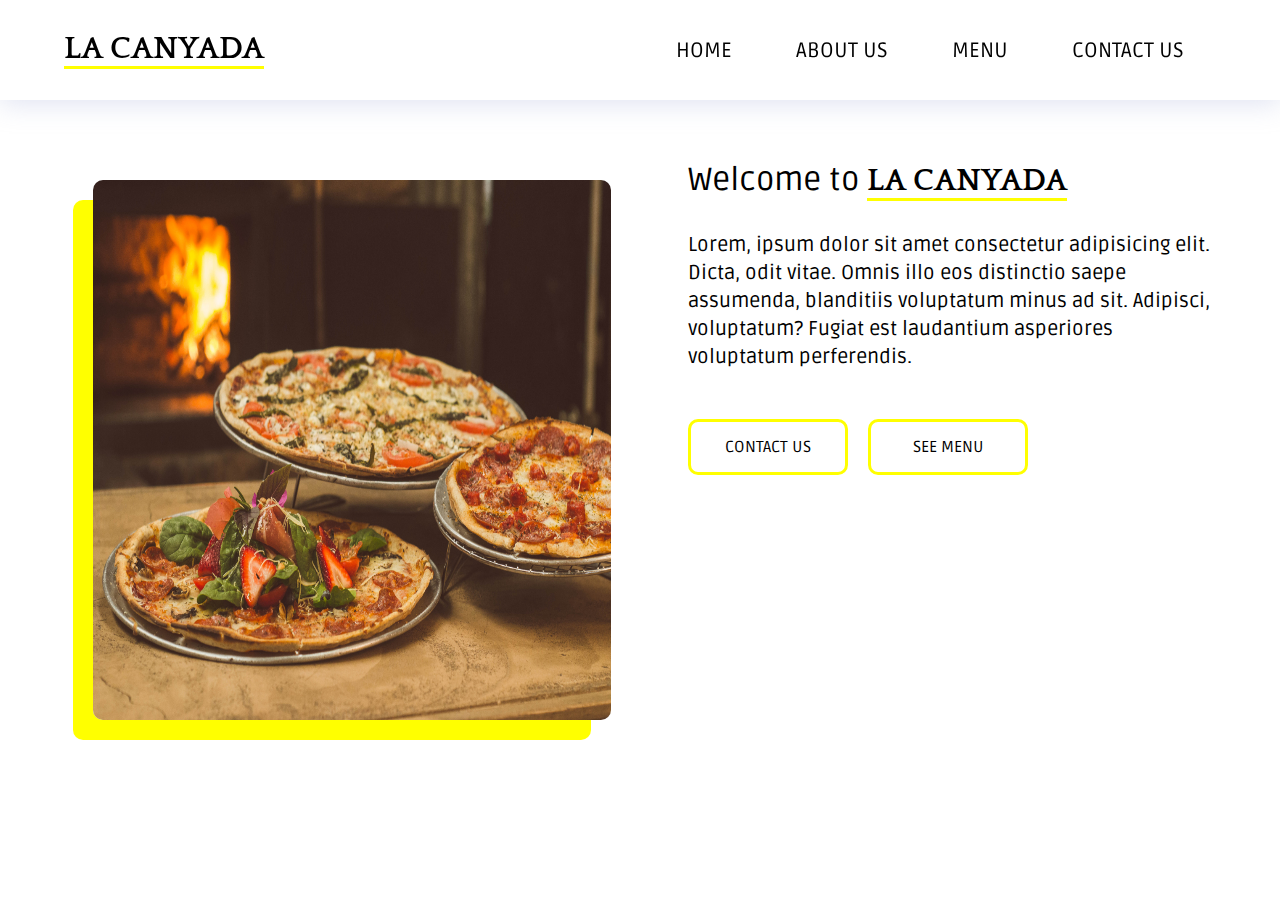
==== index.html @ b68f6588 "upload files" ====
<!DOCTYPE html>
<html lang="en">
<head>
    <meta charset="UTF-8">
    <meta http-equiv="X-UA-Compatible" content="IE=edge">
    <meta name="viewport" content="width=device-width, initial-scale=1.0">
    <title>First Page</title>
    <!-- fonts -->
    <!-- quattrocento -->
    <link rel="preconnect" href="https://fonts.googleapis.com">
    <link rel="preconnect" href="https://fonts.gstatic.com" crossorigin>
    <link href="https://fonts.googleapis.com/css2?family=Quattrocento:wght@400;700&display=swap" rel="stylesheet">
    <!-- ruda -->
    <link rel="preconnect" href="https://fonts.googleapis.com">
    <link rel="preconnect" href="https://fonts.gstatic.com" crossorigin>
    <link href="https://fonts.googleapis.com/css2?family=Ruda:wght@400;500;600;700&display=swap" rel="stylesheet">
    <style>
        * {
            padding: 0;
            margin: 0;
            box-sizing: border-box;
        }
        :root {
            --m-font: 'Quattrocento', serif;
            --s-font: 'Ruda', sans-serif;
        }
        body {
            overflow-x: hidden;
        }
        .container {
            height: 100%;
            width: 90%;
            margin: auto;
        }
        .header {
            position: fixed;
            height: 100px;
            width: 100%;
            box-shadow: 0px 4px 25px 0px rgb(173 181 222 / 38%);
            background-color: #fff;
            z-index: 2;
        }
        .header .header-wrapper {
            display: flex;
            align-items: center;
            justify-content: space-between;
            height: 100%;
        }
        .header .header-wrapper .logo {
            display: flex;
            align-items: center;
            height: 100%;
            text-transform: uppercase;
            cursor: pointer;
        }
        .header .header-wrapper .logo h1 {
            border-bottom: 3px solid #ff0;
            font-family: var(--m-font);
        }
        .header .header-wrapper .burger-menu {
            display: none;
            flex-direction: column;
            align-items: center;
            justify-content: center;
            gap: 5px;
            height: 30px;
            width: 30px;
            cursor: pointer;
        }
        .header .header-wrapper nav {
            font-family: 'Segoe UI', Tahoma, Geneva, Verdana, sans-serif;
            transition: .3s;
        }
        .header .header-wrapper nav.nav h2 {
            display: none;
        }
        .header .header-wrapper nav.nav .links {
            display: flex;
            align-items: center;
            list-style: none;
        }
        .header .header-wrapper nav.nav .links li {
            padding: 0 1rem;
            margin: 0 1rem;
            font-size: 1.3rem;
        }
        .header .header-wrapper nav.nav .links li a {
            color: #000;
            font-family: var(--s-font);
            text-decoration: none;
            text-transform: uppercase;
        }
        @media (max-width: 768px) {
            .header .header-wrapper .burger-menu {
                display: flex;
            }
            .header .header-wrapper .burger-menu div {
                height: 5px;
                width: 100%;
                background-color: #000;
                transition: .3s;
            }
            .header .header-wrapper .burger-menu.active div:first-of-type {
                transform: rotate(45deg) translateY(15px);
            }
            .header .header-wrapper .burger-menu.active div:nth-of-type(2) {
                opacity: 0;
            }
            .header .header-wrapper .burger-menu.active div:last-of-type {
                transform: rotate(-45deg) translateY(-15px);
            }
            .header .header-wrapper nav {
                position: absolute;
                top: 6.3em;
                left: 0;
                height: 84vh;
                width: 100%;
                background-color: #000;
                text-align: center;
                font-family: 'Segoe UI', Tahoma, Geneva, Verdana, sans-serif;
                transform: translateX(100%);
                transition: .3s;
            }
            .header .header-wrapper nav.nav.active {
                transform: translateX(0);
            }
            .header .header-wrapper nav.nav h2 {
                padding: 1rem 2rem;
                color: #fff;
                font-size: 3rem;
                font-weight: 500;
                text-transform: uppercase;
            }
            .header .header-wrapper nav.nav .links {
                display: block;
                padding: 2rem 0;
                list-style: none;
            }
            .header .header-wrapper nav.nav .links li {
                padding: 1rem 2rem;
                margin: 1rem 0;
                font-size: 1.5rem;
            }
            .header .header-wrapper nav.nav .links li a {
                color: #fff;
                text-decoration: none;
                text-transform: uppercase;
            }
        }
        /* end header */
        /* start content */
        .content {height: 100vh;}
        .content .content-wrapper {
            display: flex;
            height: 100%;
        }
        .content .content-wrapper .img-section {
            display: flex;
            align-items: center;
            justify-content: center;
            width: 50%;
            height: 100%;
            animation: slideleft .5s ease-in;
        }
        .content .content-wrapper .img-section .img {
            height: 60%;
            width: 90%;
            border-radius: 10px;
            box-shadow: -20px 20px #ff0;
        }
        .content .content-wrapper .img-section .img img {
            width: 100%;
            height: 100%;
            border-radius: 10px;
        }
        .content .content-wrapper .text-section {
            width: 50%;
            height: 100%;
            padding: 10rem 0 0 3rem;
            animation: slideright .5s ease-in;
        }
        .content .content-wrapper .text-section h1 {
            font-family: var(--s-font);
            font-weight: 400;
        }
        .content .content-wrapper .text-section h1 span {
            font-family: var(--m-font);
            font-weight: 700;
            text-transform: uppercase;
            border-bottom: 3px solid #ff0;
        }
        .content .content-wrapper .text-section .desc {
            margin: 2rem 0;
            font-size: 1.25rem;
            font-family: var(--s-font);
            line-height: 1.75rem;
        }
        .content .content-wrapper .text-section .buttons{
            margin-top: 3rem;
        }
        .content .content-wrapper .text-section .buttons button {
            height: 3.5rem;
            width: 10rem;
            margin-right: 1rem;
            margin-bottom: 1rem;
            border: 3px solid #ff0;
            border-radius: 10px;
            font-size: 1rem;
            font-family: var(--s-font);
            text-transform: uppercase;
            background-color: transparent;
            transition: .3s;
            cursor: pointer;
        }
        .content .content-wrapper .text-section .buttons button:hover {
            transform: translate(-4px, -4px);
            box-shadow: 4px 4px #ff0;
        }
        .content .content-wrapper .text-section .buttons button:focus {
            background-color: #ff0;
            color: #000;
        }
        @media (max-width: 768px) {
            .content {height: 80vh;}
            .content .content-wrapper {
                display: flex;
                flex-direction: column;
            }
            .content .content-wrapper .img-section {
                display: flex;
                align-items: center;
                justify-content: center;
                margin: 10rem 0 0;
                width: 100%;
                height: 100%;
            }
            .content .content-wrapper .img-section .img {
                height: 100%;
                width: 100%;
                border-radius: 10px;
                box-shadow: 0px 20px #ff0;
            }
            .content .content-wrapper .text-section {
                width: 100%;
                height: 100%;
                padding: 5rem 0;
            }
            .content .content-wrapper .text-section h1 {
                text-align: center;
            }
            .content .content-wrapper .text-section .desc {
                text-align: center;
            }
            .content .content-wrapper .text-section .buttons{
                text-align: center;
                margin-top: 3rem;
            }
            .content .content-wrapper .text-section .buttons button:hover,
            .content .content-wrapper .text-section .buttons button:focus {
                background-color: #ff0 !important;
                color: #000 !important;
            }
        }

        /* animations */
        @keyframes slideleft {
            0%{
                opacity: 0;
                transform: translateX(-10rem);
            }
            100%{
                opacity: 1;
                transform: translateX(0rem);
            }
        }
        @keyframes slideright {
            0%{
                opacity: 0;
                transform: translateX(10rem);
            }
            100%{
                opacity: 1;
                transform: translateX(0rem);
            }
        }
    </style>
</head>
<body>
    <header class="header">
        <div class="container">
            <div class="header-wrapper">
                <div class="logo">
                    <h1>la canyada</h1>
                </div>
                <div class="burger-menu">
                    <div></div>
                    <div></div>
                    <div></div>
                </div>
                <nav class="nav">
                    <h2>Pages Links</h2>
                    <ul class="links">
                        <li><a href="#">home</a></li>
                        <li><a href="#">about us</a></li>
                        <li><a href="#">menu</a></li>
                        <li><a href="#">contact us</a></li>
                    </ul>
                </nav>
            </div>
        </div>
    </header>
    <!-- body content -->
    <div class="content">
        <div class="container">
            <div class="content-wrapper">
                <div class="img-section">
                    <div class="img">
                        <img src="pexels-narda.jpg" alt="pizza">
                    </div>
                </div>
                <div class="text-section">
                    <h1 class="main-title">Welcome to <span>la canyada</span></h1>
                    <p class="desc">
                        Lorem, ipsum dolor sit amet consectetur adipisicing elit. Dicta, odit vitae. Omnis illo eos distinctio saepe assumenda, blanditiis voluptatum minus ad sit. Adipisci, voluptatum? Fugiat est laudantium asperiores voluptatum perferendis.
                    </p>
                    <div class="buttons">
                        <button class="menu">Contact Us</button>
                        <button class="menu">See Menu</button>
                    </div>
                </div>
            </div>
        </div>
    </div>
    <script>
        const burgerButton = document.querySelector(".burger-menu");
        const navMenu = document.querySelector(".nav");
        const menuActive = () => {
            burgerButton.classList.toggle('active');
            navMenu.classList.toggle('active');
        }
        burgerButton.addEventListener('click', menuActive);
    </script>
</body>
</html>
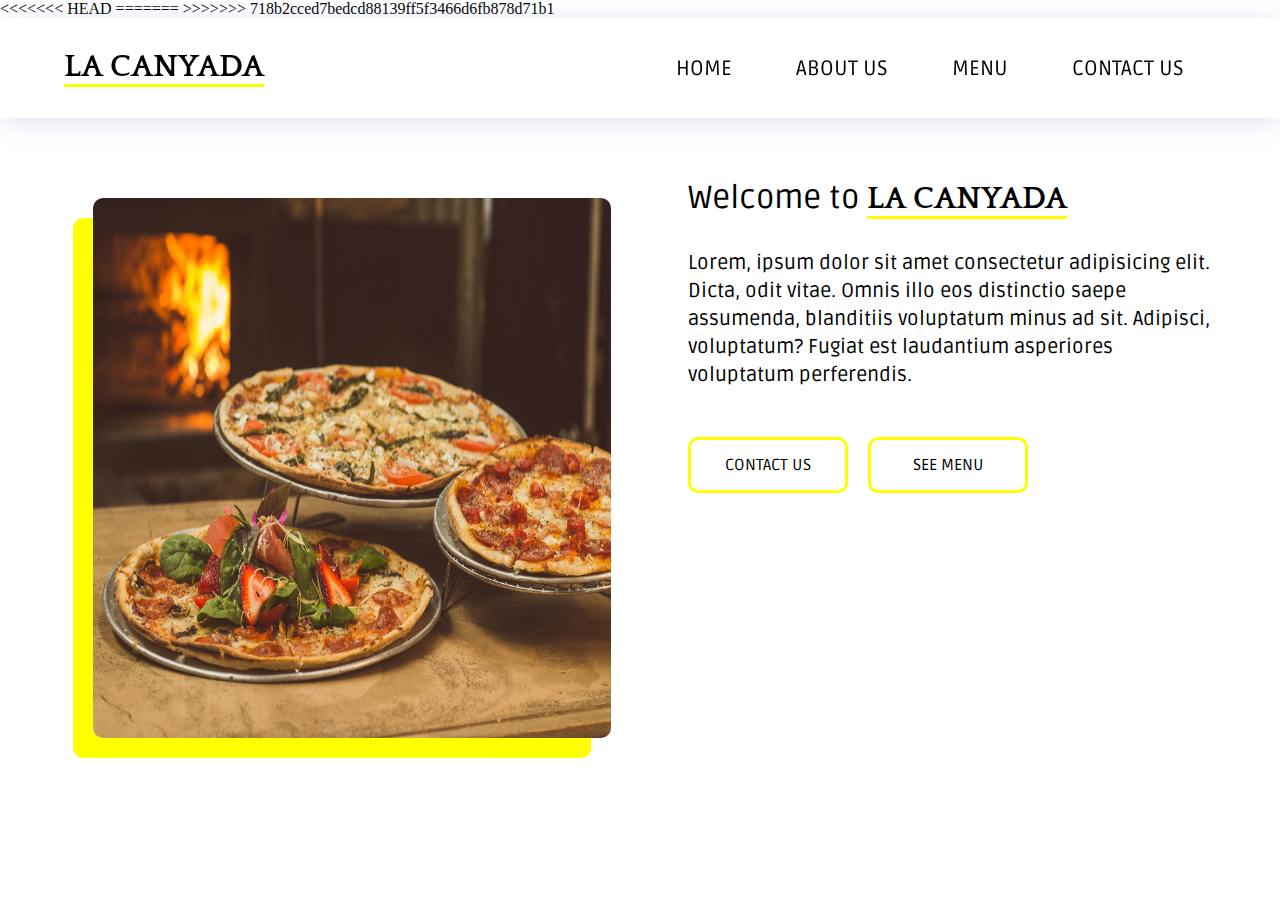
==== commit 8cbb5537: "changes" ====
--- a/index.html
+++ b/index.html
@@ -4,7 +4,11 @@
     <meta charset="UTF-8">
     <meta http-equiv="X-UA-Compatible" content="IE=edge">
     <meta name="viewport" content="width=device-width, initial-scale=1.0">
-    <title>First Page</title>
+<<<<<<< HEAD
+    <title>LA CANYADA : Pizza Restaurant</title>
+=======
+    <title>LA CANYADA Pizza Restaurant</title>
+>>>>>>> 718b2cced7bedcd88139ff5f3466d6fb878d71b1
     <!-- fonts -->
     <!-- quattrocento -->
     <link rel="preconnect" href="https://fonts.googleapis.com">
@@ -14,276 +18,8 @@
     <link rel="preconnect" href="https://fonts.googleapis.com">
     <link rel="preconnect" href="https://fonts.gstatic.com" crossorigin>
     <link href="https://fonts.googleapis.com/css2?family=Ruda:wght@400;500;600;700&display=swap" rel="stylesheet">
-    <style>
-        * {
-            padding: 0;
-            margin: 0;
-            box-sizing: border-box;
-        }
-        :root {
-            --m-font: 'Quattrocento', serif;
-            --s-font: 'Ruda', sans-serif;
-        }
-        body {
-            overflow-x: hidden;
-        }
-        .container {
-            height: 100%;
-            width: 90%;
-            margin: auto;
-        }
-        .header {
-            position: fixed;
-            height: 100px;
-            width: 100%;
-            box-shadow: 0px 4px 25px 0px rgb(173 181 222 / 38%);
-            background-color: #fff;
-            z-index: 2;
-        }
-        .header .header-wrapper {
-            display: flex;
-            align-items: center;
-            justify-content: space-between;
-            height: 100%;
-        }
-        .header .header-wrapper .logo {
-            display: flex;
-            align-items: center;
-            height: 100%;
-            text-transform: uppercase;
-            cursor: pointer;
-        }
-        .header .header-wrapper .logo h1 {
-            border-bottom: 3px solid #ff0;
-            font-family: var(--m-font);
-        }
-        .header .header-wrapper .burger-menu {
-            display: none;
-            flex-direction: column;
-            align-items: center;
-            justify-content: center;
-            gap: 5px;
-            height: 30px;
-            width: 30px;
-            cursor: pointer;
-        }
-        .header .header-wrapper nav {
-            font-family: 'Segoe UI', Tahoma, Geneva, Verdana, sans-serif;
-            transition: .3s;
-        }
-        .header .header-wrapper nav.nav h2 {
-            display: none;
-        }
-        .header .header-wrapper nav.nav .links {
-            display: flex;
-            align-items: center;
-            list-style: none;
-        }
-        .header .header-wrapper nav.nav .links li {
-            padding: 0 1rem;
-            margin: 0 1rem;
-            font-size: 1.3rem;
-        }
-        .header .header-wrapper nav.nav .links li a {
-            color: #000;
-            font-family: var(--s-font);
-            text-decoration: none;
-            text-transform: uppercase;
-        }
-        @media (max-width: 768px) {
-            .header .header-wrapper .burger-menu {
-                display: flex;
-            }
-            .header .header-wrapper .burger-menu div {
-                height: 5px;
-                width: 100%;
-                background-color: #000;
-                transition: .3s;
-            }
-            .header .header-wrapper .burger-menu.active div:first-of-type {
-                transform: rotate(45deg) translateY(15px);
-            }
-            .header .header-wrapper .burger-menu.active div:nth-of-type(2) {
-                opacity: 0;
-            }
-            .header .header-wrapper .burger-menu.active div:last-of-type {
-                transform: rotate(-45deg) translateY(-15px);
-            }
-            .header .header-wrapper nav {
-                position: absolute;
-                top: 6.3em;
-                left: 0;
-                height: 84vh;
-                width: 100%;
-                background-color: #000;
-                text-align: center;
-                font-family: 'Segoe UI', Tahoma, Geneva, Verdana, sans-serif;
-                transform: translateX(100%);
-                transition: .3s;
-            }
-            .header .header-wrapper nav.nav.active {
-                transform: translateX(0);
-            }
-            .header .header-wrapper nav.nav h2 {
-                padding: 1rem 2rem;
-                color: #fff;
-                font-size: 3rem;
-                font-weight: 500;
-                text-transform: uppercase;
-            }
-            .header .header-wrapper nav.nav .links {
-                display: block;
-                padding: 2rem 0;
-                list-style: none;
-            }
-            .header .header-wrapper nav.nav .links li {
-                padding: 1rem 2rem;
-                margin: 1rem 0;
-                font-size: 1.5rem;
-            }
-            .header .header-wrapper nav.nav .links li a {
-                color: #fff;
-                text-decoration: none;
-                text-transform: uppercase;
-            }
-        }
-        /* end header */
-        /* start content */
-        .content {height: 100vh;}
-        .content .content-wrapper {
-            display: flex;
-            height: 100%;
-        }
-        .content .content-wrapper .img-section {
-            display: flex;
-            align-items: center;
-            justify-content: center;
-            width: 50%;
-            height: 100%;
-            animation: slideleft .5s ease-in;
-        }
-        .content .content-wrapper .img-section .img {
-            height: 60%;
-            width: 90%;
-            border-radius: 10px;
-            box-shadow: -20px 20px #ff0;
-        }
-        .content .content-wrapper .img-section .img img {
-            width: 100%;
-            height: 100%;
-            border-radius: 10px;
-        }
-        .content .content-wrapper .text-section {
-            width: 50%;
-            height: 100%;
-            padding: 10rem 0 0 3rem;
-            animation: slideright .5s ease-in;
-        }
-        .content .content-wrapper .text-section h1 {
-            font-family: var(--s-font);
-            font-weight: 400;
-        }
-        .content .content-wrapper .text-section h1 span {
-            font-family: var(--m-font);
-            font-weight: 700;
-            text-transform: uppercase;
-            border-bottom: 3px solid #ff0;
-        }
-        .content .content-wrapper .text-section .desc {
-            margin: 2rem 0;
-            font-size: 1.25rem;
-            font-family: var(--s-font);
-            line-height: 1.75rem;
-        }
-        .content .content-wrapper .text-section .buttons{
-            margin-top: 3rem;
-        }
-        .content .content-wrapper .text-section .buttons button {
-            height: 3.5rem;
-            width: 10rem;
-            margin-right: 1rem;
-            margin-bottom: 1rem;
-            border: 3px solid #ff0;
-            border-radius: 10px;
-            font-size: 1rem;
-            font-family: var(--s-font);
-            text-transform: uppercase;
-            background-color: transparent;
-            transition: .3s;
-            cursor: pointer;
-        }
-        .content .content-wrapper .text-section .buttons button:hover {
-            transform: translate(-4px, -4px);
-            box-shadow: 4px 4px #ff0;
-        }
-        .content .content-wrapper .text-section .buttons button:focus {
-            background-color: #ff0;
-            color: #000;
-        }
-        @media (max-width: 768px) {
-            .content {height: 80vh;}
-            .content .content-wrapper {
-                display: flex;
-                flex-direction: column;
-            }
-            .content .content-wrapper .img-section {
-                display: flex;
-                align-items: center;
-                justify-content: center;
-                margin: 10rem 0 0;
-                width: 100%;
-                height: 100%;
-            }
-            .content .content-wrapper .img-section .img {
-                height: 100%;
-                width: 100%;
-                border-radius: 10px;
-                box-shadow: 0px 20px #ff0;
-            }
-            .content .content-wrapper .text-section {
-                width: 100%;
-                height: 100%;
-                padding: 5rem 0;
-            }
-            .content .content-wrapper .text-section h1 {
-                text-align: center;
-            }
-            .content .content-wrapper .text-section .desc {
-                text-align: center;
-            }
-            .content .content-wrapper .text-section .buttons{
-                text-align: center;
-                margin-top: 3rem;
-            }
-            .content .content-wrapper .text-section .buttons button:hover,
-            .content .content-wrapper .text-section .buttons button:focus {
-                background-color: #ff0 !important;
-                color: #000 !important;
-            }
-        }
-
-        /* animations */
-        @keyframes slideleft {
-            0%{
-                opacity: 0;
-                transform: translateX(-10rem);
-            }
-            100%{
-                opacity: 1;
-                transform: translateX(0rem);
-            }
-        }
-        @keyframes slideright {
-            0%{
-                opacity: 0;
-                transform: translateX(10rem);
-            }
-            100%{
-                opacity: 1;
-                transform: translateX(0rem);
-            }
-        }
-    </style>
+    <!-- css -->
+    <link rel="stylesheet" href="style.css">
 </head>
 <body>
     <header class="header">
@@ -300,10 +36,10 @@
                 <nav class="nav">
                     <h2>Pages Links</h2>
                     <ul class="links">
-                        <li><a href="#">home</a></li>
-                        <li><a href="#">about us</a></li>
-                        <li><a href="#">menu</a></li>
-                        <li><a href="#">contact us</a></li>
+                        <li><a href="index.html">home</a></li>
+                        <li><a href="about.html">about us</a></li>
+                        <li><a href="menu.html">menu</a></li>
+                        <li><a href="contact.html">contact us</a></li>
                     </ul>
                 </nav>
             </div>
@@ -341,4 +77,4 @@
         burgerButton.addEventListener('click', menuActive);
     </script>
 </body>
-</html>+</html>
--- a/style.css
+++ b/style.css
@@ -0,0 +1,327 @@
+* {
+    padding: 0;
+    margin: 0;
+    box-sizing: border-box;
+}
+:root {
+    --m-font: 'Quattrocento', serif;
+    --s-font: 'Ruda', sans-serif;
+}
+body {
+    overflow-x: hidden;
+}
+.container {
+    height: 100%;
+    width: 90%;
+    margin: auto;
+}
+.header {
+    position: fixed;
+    height: 100px;
+    width: 100%;
+    box-shadow: 0px 4px 25px 0px rgb(173 181 222 / 38%);
+    background-color: #fff;
+    z-index: 2;
+}
+.header .header-wrapper {
+    display: flex;
+    align-items: center;
+    justify-content: space-between;
+    height: 100%;
+}
+.header .header-wrapper .logo {
+    display: flex;
+    align-items: center;
+    height: 100%;
+    text-transform: uppercase;
+    cursor: pointer;
+}
+.header .header-wrapper .logo h1 {
+    border-bottom: 3px solid #ff0;
+    font-family: var(--m-font);
+}
+.header .header-wrapper .burger-menu {
+    display: none;
+    flex-direction: column;
+    align-items: center;
+    justify-content: center;
+    gap: 5px;
+    height: 30px;
+    width: 30px;
+    cursor: pointer;
+}
+.header .header-wrapper nav {
+    font-family: 'Segoe UI', Tahoma, Geneva, Verdana, sans-serif;
+    transition: .3s;
+}
+.header .header-wrapper nav.nav h2 {
+    display: none;
+}
+.header .header-wrapper nav.nav .links {
+    display: flex;
+    align-items: center;
+    list-style: none;
+}
+.header .header-wrapper nav.nav .links li {
+    padding: 0 1rem;
+    margin: 0 1rem;
+    font-size: 1.3rem;
+}
+.header .header-wrapper nav.nav .links li a {
+    color: #000;
+    font-family: var(--s-font);
+    text-decoration: none;
+    text-transform: uppercase;
+}
+@media (max-width: 768px) {
+    .header .header-wrapper .burger-menu {
+        display: flex;
+    }
+    .header .header-wrapper .burger-menu div {
+        height: 5px;
+        width: 100%;
+        background-color: #000;
+        transition: .3s;
+    }
+    .header .header-wrapper .burger-menu.active div:first-of-type {
+        transform: rotate(45deg) translateY(15px);
+    }
+    .header .header-wrapper .burger-menu.active div:nth-of-type(2) {
+        opacity: 0;
+    }
+    .header .header-wrapper .burger-menu.active div:last-of-type {
+        transform: rotate(-45deg) translateY(-15px);
+    }
+    .header .header-wrapper nav {
+        position: absolute;
+        top: 6.3em;
+        left: 0;
+        height: 84vh;
+        width: 100%;
+        background-color: #000;
+        text-align: center;
+        font-family: 'Segoe UI', Tahoma, Geneva, Verdana, sans-serif;
+        transform: translateX(100%);
+        transition: .3s;
+    }
+    .header .header-wrapper nav.nav.active {
+        transform: translateX(0);
+    }
+    .header .header-wrapper nav.nav h2 {
+        padding: 1rem 2rem;
+        color: #fff;
+        font-size: 3rem;
+        font-weight: 500;
+        text-transform: uppercase;
+    }
+    .header .header-wrapper nav.nav .links {
+        display: block;
+        padding: 2rem 0;
+        list-style: none;
+    }
+    .header .header-wrapper nav.nav .links li {
+        padding: 1rem 2rem;
+        margin: 1rem 0;
+        font-size: 1.5rem;
+    }
+    .header .header-wrapper nav.nav .links li a {
+        color: #fff;
+        text-decoration: none;
+        text-transform: uppercase;
+    }
+}
+/* end header */
+/* start content */
+.content {height: 100vh;}
+.content .content-wrapper {
+    display: flex;
+    height: 100%;
+}
+.content .content-wrapper .img-section {
+    display: flex;
+    align-items: center;
+    justify-content: center;
+    width: 50%;
+    height: 100%;
+    animation: slideleft .5s ease-in;
+}
+.content .content-wrapper .img-section .img {
+    height: 60%;
+    width: 90%;
+    border-radius: 10px;
+    box-shadow: -20px 20px #ff0;
+}
+.content .content-wrapper .img-section .img img {
+    width: 100%;
+    height: 100%;
+    border-radius: 10px;
+}
+.content .content-wrapper .text-section {
+    width: 50%;
+    height: 100%;
+    padding: 10rem 0 0 3rem;
+    animation: slideright .5s ease-in;
+}
+.content .content-wrapper .text-section h1 {
+    font-family: var(--s-font);
+    font-weight: 400;
+}
+.content .content-wrapper .text-section h1 span {
+    font-family: var(--m-font);
+    font-weight: 700;
+    text-transform: uppercase;
+    border-bottom: 3px solid #ff0;
+}
+.content .content-wrapper .text-section .desc {
+    margin: 2rem 0;
+    font-size: 1.25rem;
+    font-family: var(--s-font);
+    line-height: 1.75rem;
+}
+.content .content-wrapper .text-section .buttons{
+    margin-top: 3rem;
+}
+.content .content-wrapper .text-section .buttons button {
+    height: 3.5rem;
+    width: 10rem;
+    margin-right: 1rem;
+    margin-bottom: 1rem;
+    border: 3px solid #ff0;
+    border-radius: 10px;
+    font-size: 1rem;
+    font-family: var(--s-font);
+    text-transform: uppercase;
+    background-color: transparent;
+    transition: .3s;
+    cursor: pointer;
+}
+.content .content-wrapper .text-section .buttons button:hover {
+    transform: translate(-4px, -4px);
+    box-shadow: 4px 4px #ff0;
+}
+.content .content-wrapper .text-section .buttons button:focus {
+    background-color: #ff0;
+    color: #000;
+}
+@media (max-width: 768px) {
+    .content {height: 80vh;}
+    .content .content-wrapper {
+        display: flex;
+        flex-direction: column;
+    }
+    .content .content-wrapper .img-section {
+        display: flex;
+        align-items: center;
+        justify-content: center;
+        margin: 10rem 0 0;
+        width: 100%;
+        height: 100%;
+    }
+    .content .content-wrapper .img-section .img {
+        height: 100%;
+        width: 100%;
+        border-radius: 10px;
+        box-shadow: 0px 20px #ff0;
+    }
+    .content .content-wrapper .text-section {
+        width: 100%;
+        height: 100%;
+        padding: 5rem 0;
+    }
+    .content .content-wrapper .text-section h1 {
+        text-align: center;
+    }
+    .content .content-wrapper .text-section .desc {
+        text-align: center;
+    }
+    .content .content-wrapper .text-section .buttons{
+        text-align: center;
+        margin-top: 3rem;
+    }
+    .content .content-wrapper .text-section .buttons button:hover,
+    .content .content-wrapper .text-section .buttons button:focus {
+        background-color: #ff0 !important;
+        color: #000 !important;
+    }
+}
+
+/* ABOUT US */
+.content .content-wrapper .img-section .illustrate-svg {
+    filter: drop-shadow(-10px 10px #ff0);
+}
+/* menu */
+.content .illustrate {
+    display: flex;
+    justify-content: center;
+}
+.content .illustrate img {
+    margin: 3rem 0 0 0;
+    filter: drop-shadow(-10px 10px #ff0);
+}
+.content .menu-text {
+    text-align: center;
+}
+.content .menu-text h2 {
+    margin: 0 0 2rem 0;
+    font-size: 4rem;
+    font-weight: 600;
+    font-family: var(--m-font);
+    text-transform: uppercase;
+}
+.content .menu-text p {
+    font-size: 1.5rem;
+    font-weight: 400;
+    font-family: var(--s-font);
+}
+
+.content .menu-text .time {
+    display: flex;
+    align-items: center;
+    justify-content: center;
+    gap: 1rem;
+}
+.content .menu-text .time{
+    display: flex;
+    justify-content: center;
+}
+.content .menu-text .time .number {
+    display: flex;
+    align-items: center;
+    justify-content: center;
+    background-color: #ff0;
+    margin: 3rem 0 0.5rem 0;
+    height: 4rem;
+    width: 4rem;
+    border-radius: 5px;
+    color: #000;
+    font-size: 1.5rem;
+    font-weight: 600;
+    font-family: var(--s-font);
+}
+.content .menu-text .time {
+    text-transform: uppercase;
+    font-weight: 500;
+    font-family: var(--s-font);
+}
+
+/* animations */
+@keyframes slideleft {
+    0%{
+        opacity: 0;
+        transform: translateX(-10rem);
+    }
+    100%{
+        opacity: 1;
+        transform: translateX(0rem);
+    }
+}
+@keyframes slideright {
+    0%{
+        opacity: 0;
+        transform: translateX(10rem);
+    }
+    100%{
+        opacity: 1;
+        transform: translateX(0rem);
+    }
+}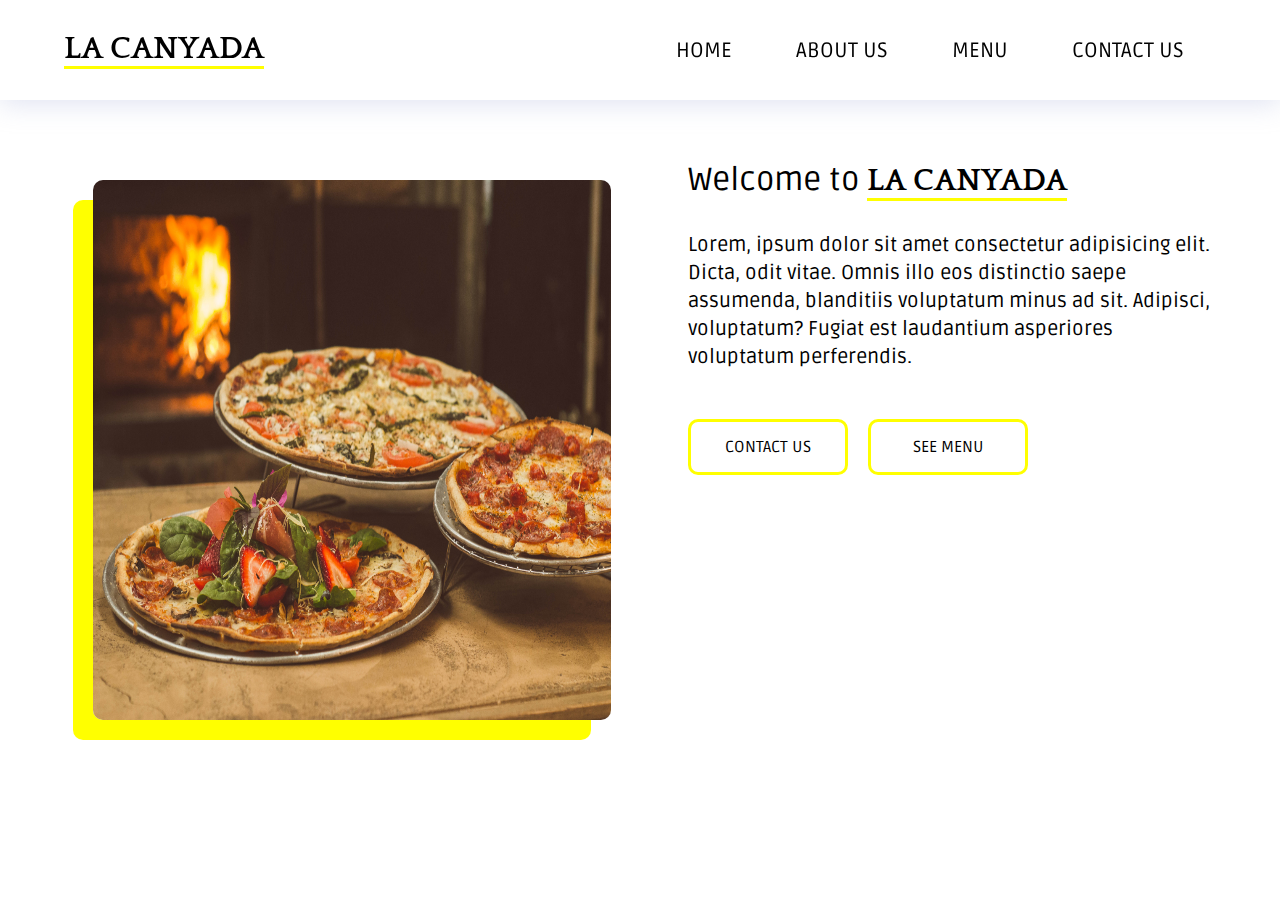
==== commit 3a49aee5: "changes" ====
--- a/index.html
+++ b/index.html
@@ -4,11 +4,7 @@
     <meta charset="UTF-8">
     <meta http-equiv="X-UA-Compatible" content="IE=edge">
     <meta name="viewport" content="width=device-width, initial-scale=1.0">
-<<<<<<< HEAD
-    <title>LA CANYADA : Pizza Restaurant</title>
-=======
     <title>LA CANYADA Pizza Restaurant</title>
->>>>>>> 718b2cced7bedcd88139ff5f3466d6fb878d71b1
     <!-- fonts -->
     <!-- quattrocento -->
     <link rel="preconnect" href="https://fonts.googleapis.com">
